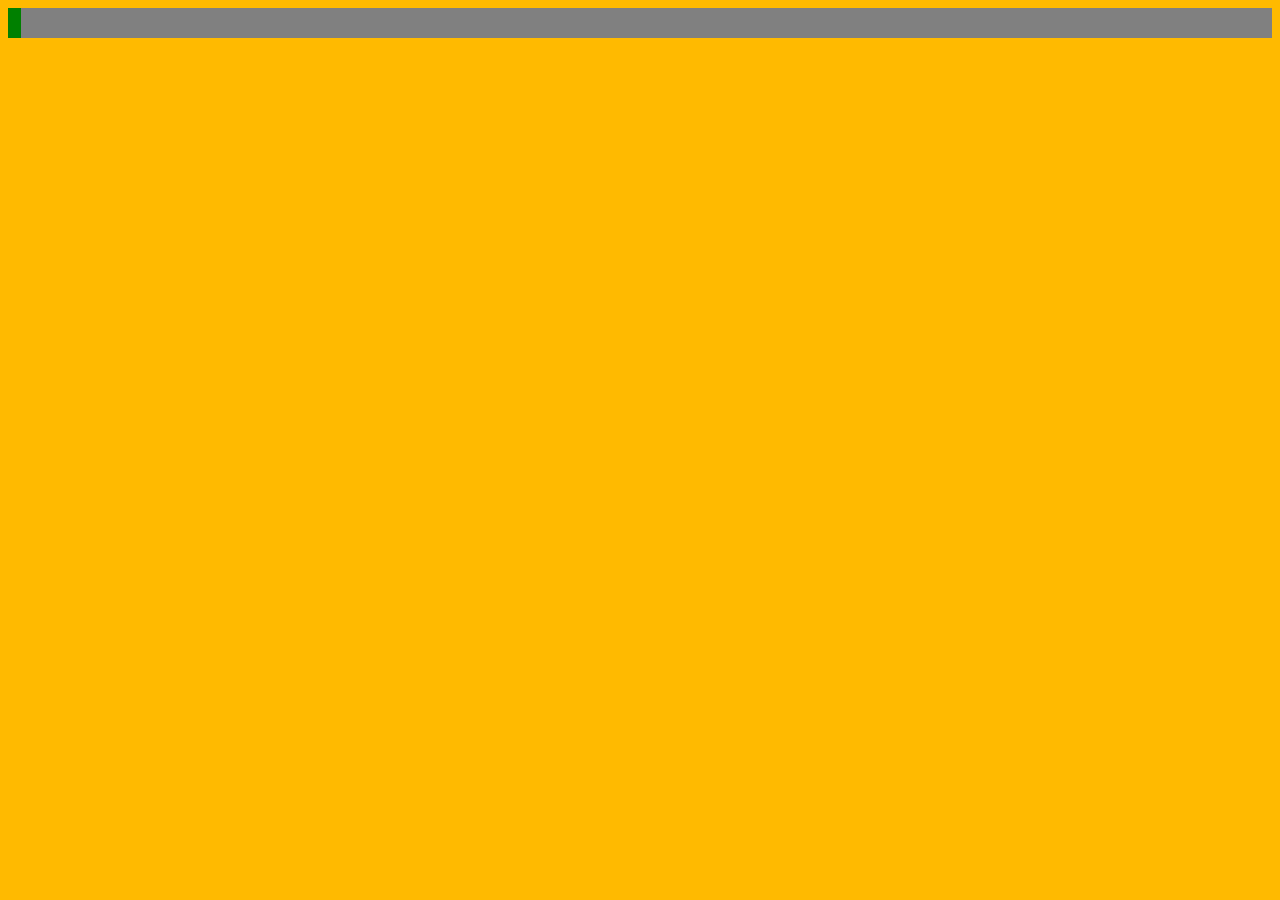
==== index.html @ c12fca15 "Setup again" ====
<!DOCTYPE html>
<html>
    <head>
        <title>StartUp</title>
        <link href="css/styles.css" rel="stylesheet" type="text/css">
        <link rel="preconnect" href="https://fonts.googleapis.com">
        <link rel="preconnect" href="https://fonts.gstatic.com" crossorigin>
        <link href="https://fonts.googleapis.com/css2?family=Source+Sans+3:ital,wght@0,200..900;1,200..900&display=swap" rel="stylesheet">
        <link href="https://fonts.googleapis.com/css2?family=Source+Sans+3:ital,wght@0,200..900;1,200..900&family=Titillium+Web:ital,wght@0,200;0,300;0,400;0,600;0,700;0,900;1,200;1,300;1,400;1,600;1,700&display=swap" rel="stylesheet">
        <link href="https://fonts.googleapis.com/css2?family=Titillium+Web:ital,wght@0,200;0,300;0,400;0,600;0,700;0,900;1,200;1,300;1,400;1,600;1,700&display=swap" rel="stylesheet">
        <script src="startUp.js" defer></script>
    </head>
    <body>
        <div id="myProgress">
            <div id="myBar"></div>
        </div>
    </body>
</html>
---- css/styles.css ----
*{
    background-color:rgb(255, 186, 0);
    font-family: Titillium Web, Source Sans 3, Verdana, Tahoma, sans-serif;
}
.source-sans-3-Sans3 {
    font-family: "Source Sans 3", serif;
    font-optical-sizing: auto;
    font-weight: 400;
    font-style: normal;
}
.titillium-web-extralight {
    font-family: "Titillium Web", serif;
    font-weight: 200;
    font-style: normal;
}
  
.titillium-web-light {
    font-family: "Titillium Web", serif;
    font-weight: 300;
    font-style: normal;
}
  
.titillium-web-regular {
    font-family: "Titillium Web", serif;
    font-weight: 400;
    font-style: normal;
}
  
.titillium-web-semibold {
    font-family: "Titillium Web", serif;
    font-weight: 600;
    font-style: normal;
}
  
.titillium-web-bold {
    font-family: "Titillium Web", serif;
    font-weight: 700;
    font-style: normal;
}
  
.titillium-web-black {
    font-family: "Titillium Web", serif;
    font-weight: 900;
    font-style: normal;
}
  
h1{
    font-family: Titillium Web;
    text-align: center;
    font: bold;
    font-size: 2.5em;
}
body{
    font-family: Titillium Web;
    font-weight:500;
    font-size:1.5em;
}
nav{
    font-family: Titillium Web;
    text-align: center;
    margin-top:20px;
    padding:10px;
}
nav a {
    text-decoration: none; /* Remove the default underline from links */
    color: rgb(226, 226, 226); /* Make the text color white */
    padding: 10px 15px; /* Add padding inside each link */
    background: #333; /* Set the background color of each link */
    border-radius: 5px; /* Round the corners of each link */
    display: inline-block; /* Ensure the links align properly in the navbar */
}
nav a:hover{
    background: #555;
}
hr{
    border: 2px solid black;
}
#myProgress {
    width: 100%;
    background-color: grey;
  }
  
#myBar {
    width: 1%;
    height: 30px;
    background-color: green;
}
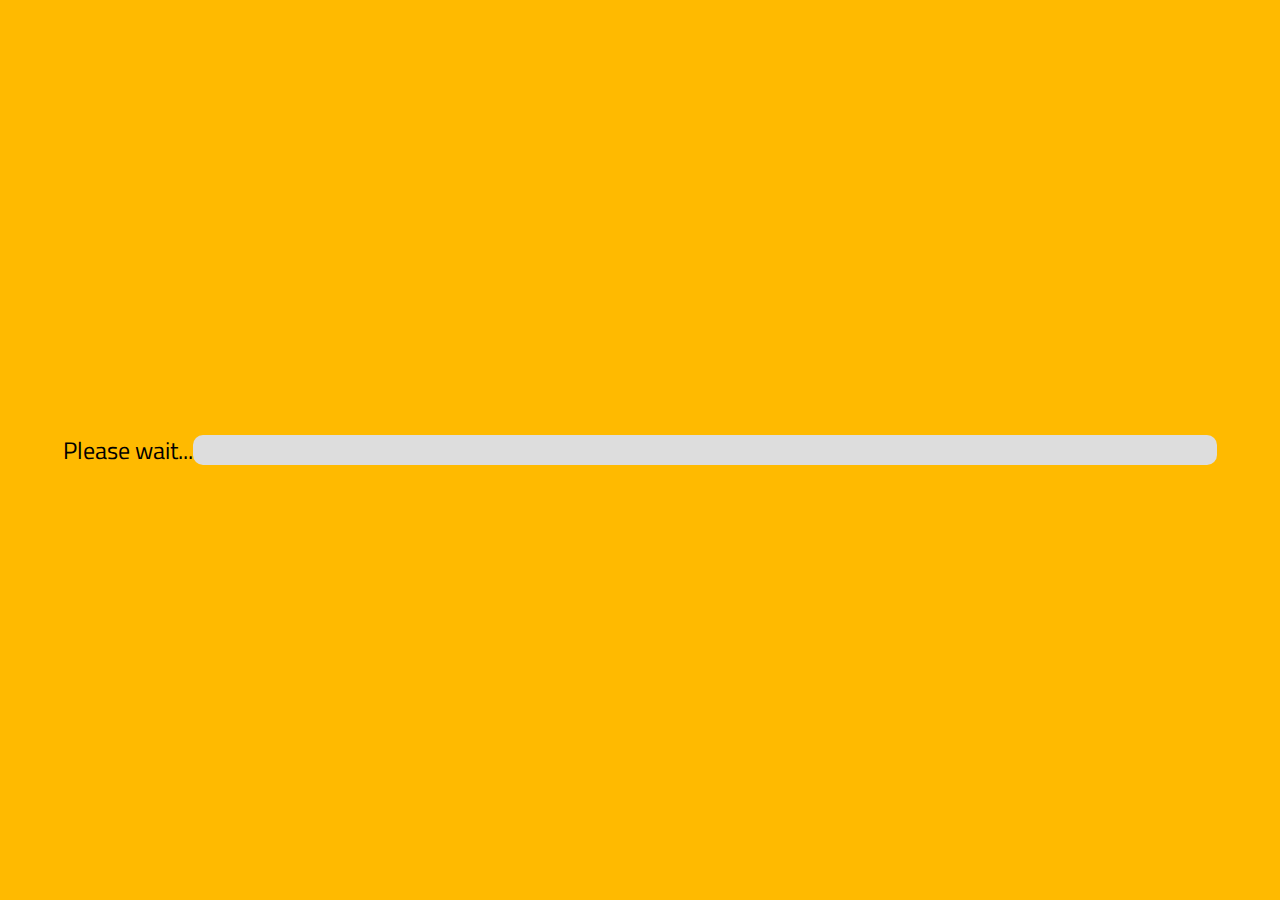
==== commit 10543260: "Update" ====
--- a/index.html
+++ b/index.html
@@ -8,11 +8,15 @@
         <link href="https://fonts.googleapis.com/css2?family=Source+Sans+3:ital,wght@0,200..900;1,200..900&display=swap" rel="stylesheet">
         <link href="https://fonts.googleapis.com/css2?family=Source+Sans+3:ital,wght@0,200..900;1,200..900&family=Titillium+Web:ital,wght@0,200;0,300;0,400;0,600;0,700;0,900;1,200;1,300;1,400;1,600;1,700&display=swap" rel="stylesheet">
         <link href="https://fonts.googleapis.com/css2?family=Titillium+Web:ital,wght@0,200;0,300;0,400;0,600;0,700;0,900;1,200;1,300;1,400;1,600;1,700&display=swap" rel="stylesheet">
-        <script src="startUp.js" defer></script>
+        <script src="js/startUp.js" defer></script>
     </head>
     <body>
+        <p>Please wait...</p>
+    </body>
+    <body class="progress-page">
         <div id="myProgress">
             <div id="myBar"></div>
         </div>
     </body>
+    
 </html>--- a/css/styles.css
+++ b/css/styles.css
@@ -75,13 +75,28 @@
 hr{
     border: 2px solid black;
 }
+.progress-page {
+    display: flex;
+    justify-content: center;
+    align-items: center;
+    height: 100vh;
+    margin: 0;
+}
+
 #myProgress {
-    width: 100%;
-    background-color: grey;
-  }
-  
+    width: 80%;
+    background-color: #ddd;
+    border-radius: 10px;
+    overflow: hidden;
+    height: 30px;
+}
+
 #myBar {
-    width: 1%;
-    height: 30px;
-    background-color: green;
+    width: 0%;
+    height: 100%;
+    background-color: #4caf50;
+    text-align: center;
+    line-height: 30px;
+    color: white;
+    transition: width 0.1s;
 }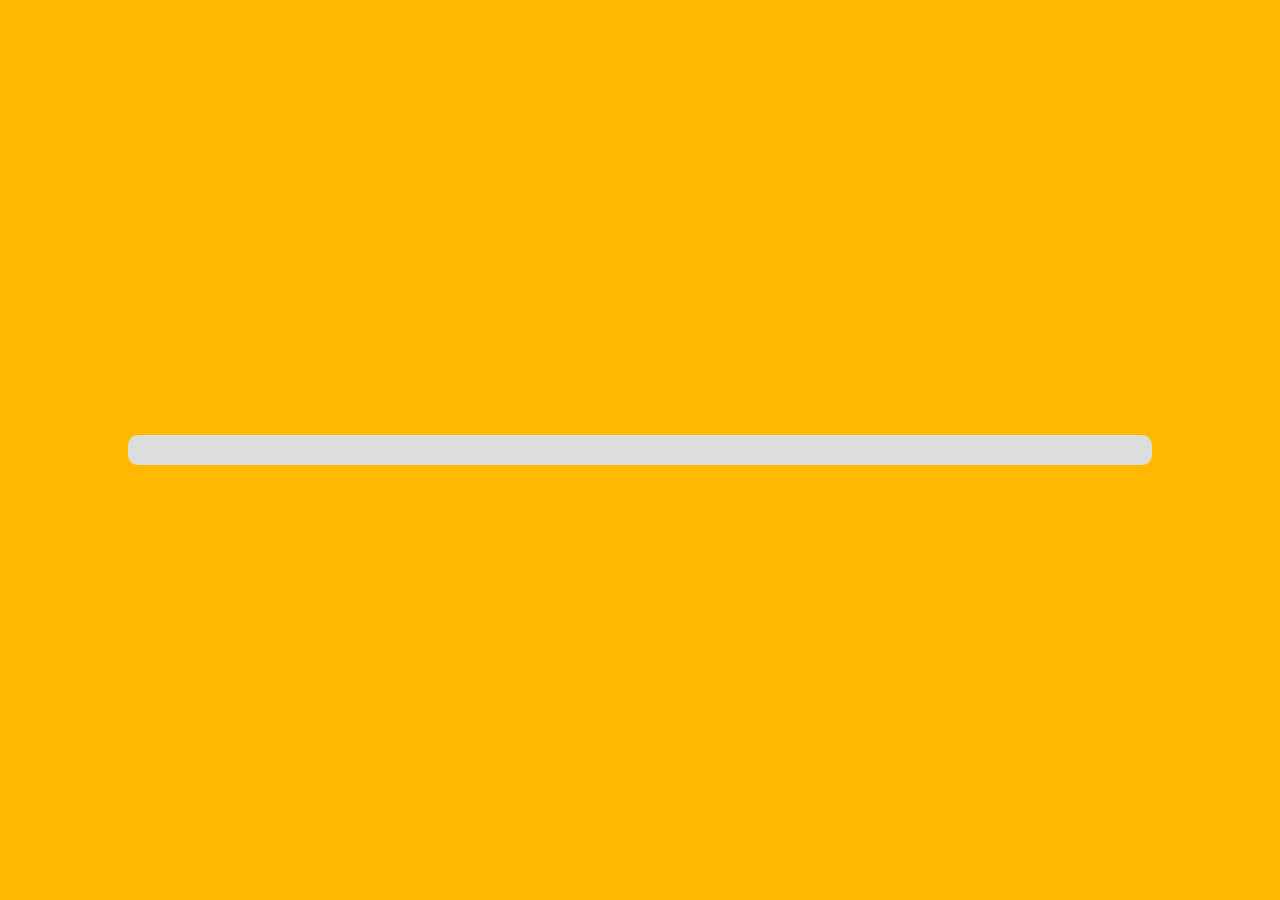
==== commit eaca2b07: "aewef" ====
--- a/index.html
+++ b/index.html
@@ -10,9 +10,6 @@
         <link href="https://fonts.googleapis.com/css2?family=Titillium+Web:ital,wght@0,200;0,300;0,400;0,600;0,700;0,900;1,200;1,300;1,400;1,600;1,700&display=swap" rel="stylesheet">
         <script src="js/startUp.js" defer></script>
     </head>
-    <body>
-        <p>Please wait...</p>
-    </body>
     <body class="progress-page">
         <div id="myProgress">
             <div id="myBar"></div>
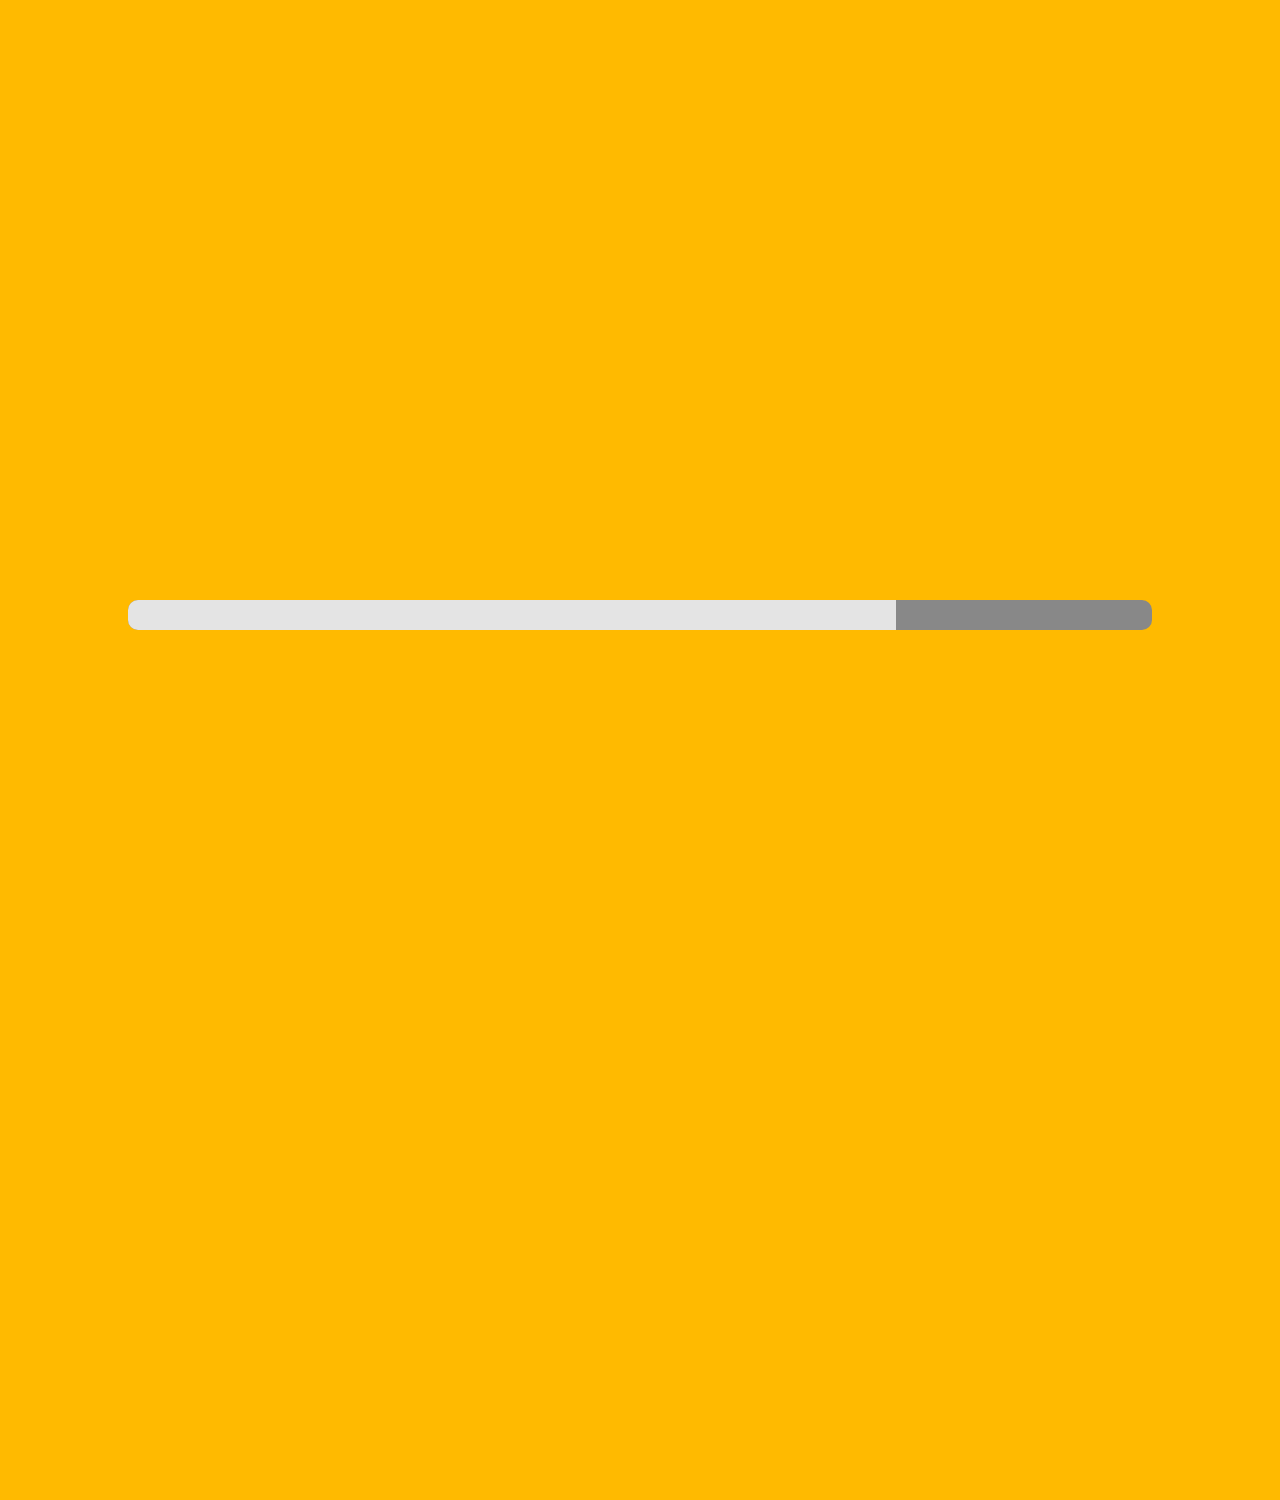
==== commit 8b5deb81: "fuouh" ====
--- a/index.html
+++ b/index.html
@@ -15,5 +15,10 @@
             <div id="myBar"></div>
         </div>
     </body>
+
+    <style>
+
+       
+    </style>
     
 </html>--- a/css/styles.css
+++ b/css/styles.css
@@ -78,14 +78,15 @@
 .progress-page {
     display: flex;
     justify-content: center;
-    align-items: center;
+    align-items: flex-start;  /* Align to the top */
     height: 100vh;
     margin: 0;
+    padding-top: 600px; /* Push the progress bar lower */
 }
 
 #myProgress {
-    width: 80%;
-    background-color: #ddd;
+    width: 80%;               /* Adjust width as needed */
+    background-color: #888888;
     border-radius: 10px;
     overflow: hidden;
     height: 30px;
@@ -94,7 +95,7 @@
 #myBar {
     width: 0%;
     height: 100%;
-    background-color: #4caf50;
+    background-color: #e4e4e4;
     text-align: center;
     line-height: 30px;
     color: white;
